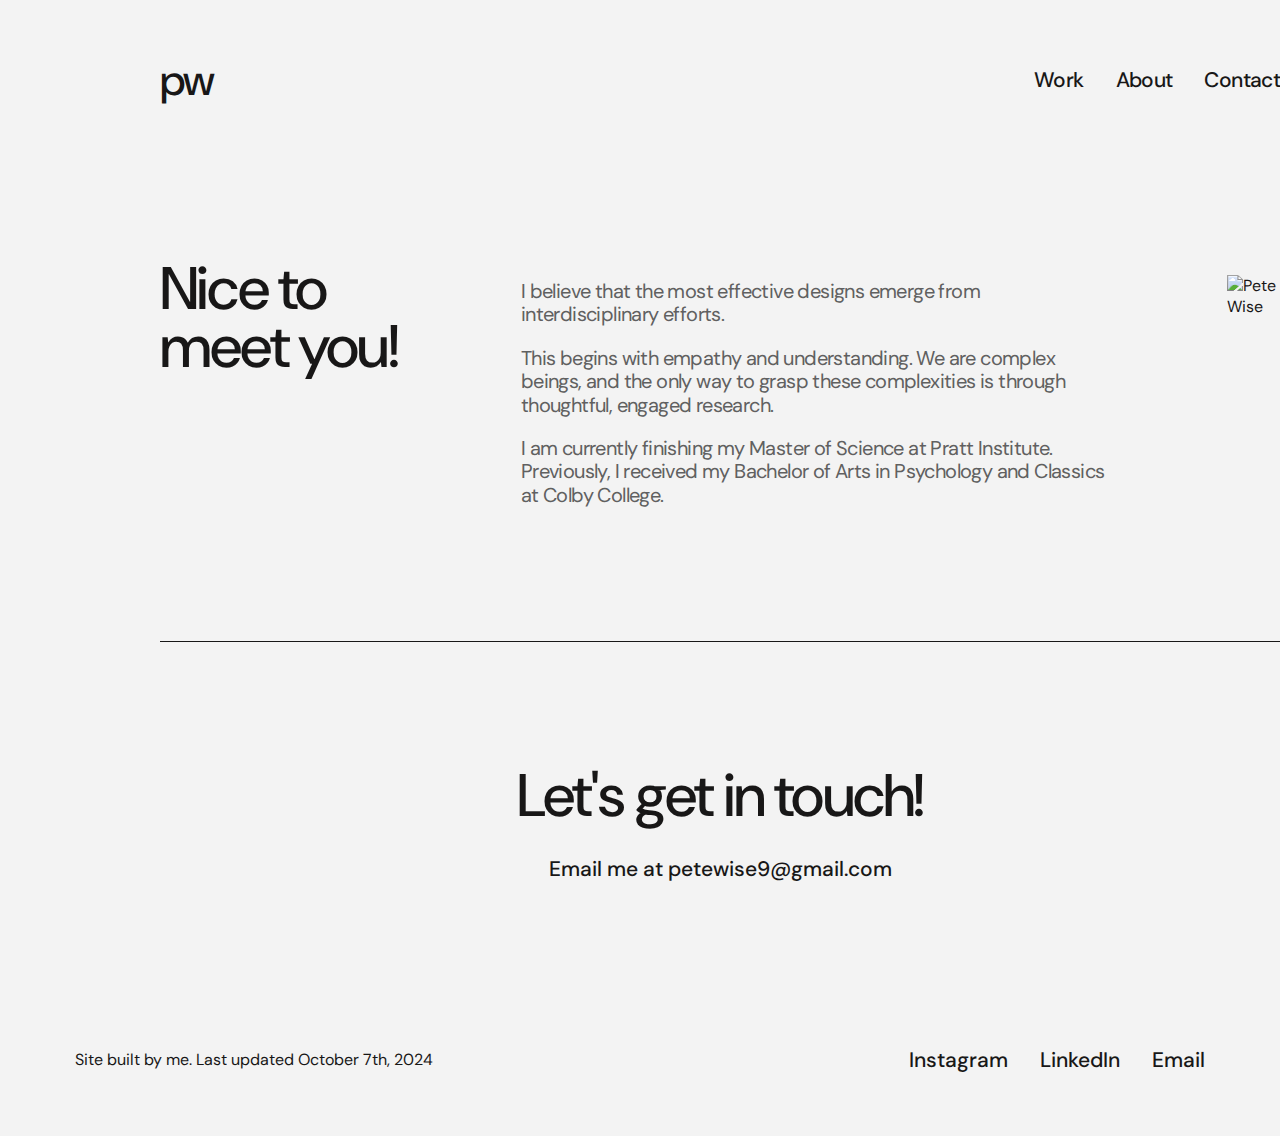
==== about.html @ b3feb7d5 "Portfolio new repo" ====
<!DOCTYPE html>
<html lang="en">
<head>
  	<meta charset="utf-8">
  	<meta name="viewport" content="width=device-width, initial-scale=1.0">
  	<title>About - Pete Wise</title>
  	
  	<link rel="stylesheet"  href="./index.css" />
  	<link rel="stylesheet" href="https://fonts.googleapis.com/css2?family=DM Sans:wght@400;500;700&display=swap" />
  	<link rel="stylesheet" href="https://fonts.googleapis.com/css2?family=Inter:wght@400&display=swap" />
  	
  	
  	
</head>
<body>
  	
  	<div class="container">
    		<nav class="navbar">
      			<div class="logo">
					<a href="index.html">pw</a>
				</div>
      			<ul class="nav-links">
        				<li><a href="index.html">Work</a></li>
        				<li><a href="about.html" class="active">About</a></li>
        				<li><a href="about.html#contact">Contact</a></li>
      			</ul>
    		</nav>
    		<main class="about-content">
      			<section class="about-intro">
        				<h1>Nice to meet you!</h1>
        				<div class="about-text">
          					<p>I believe that the most effective designs emerge from interdisciplinary efforts.</p>
          					<p>This begins with empathy and understanding. We are complex beings, and the only way to grasp these complexities is through thoughtful, engaged research.</p>
          					<p>I am currently finishing my Master of Science at Pratt Institute. Previously, I received my Bachelor of Arts in Psychology and Classics at Colby College.</p>
        				</div>
						<img class="about-image" alt="Pete Wise" src="smile-cropped.png">
      			</section>

			

      			<hr class="separator">

      			<section id="contact" class="contact-section">
        				<h2>Let's get in touch!</h2>
        				<div class="contact-info">
          					<a href="mailto:petewise9@gmail.com" class="email-link">Email me at petewise9@gmail.com</a>
        				</div>
      			</section>
    		</main>

    		
  	</div>
  	<div>
		<footer>
			<div class="footer-content">
				  <p>Site built by me. Last updated October 7th, 2024</p>
				  <div class="social-links">
						<a href="https://www.instagram.com/petewise18/" target="_blank">Instagram</a>
						<a href="https://www.linkedin.com/in/peterwiselinked" target="_blank">LinkedIn</a>
						<a href="mailto:petewise9@gmail.com">Email</a>
				  </div>
			</div>
	  </footer>
	</div>
  	
  	
</body>
</html>
---- index.css ----
.footinfo {
    width: 426px;
    position: relative;
    letter-spacing: -0.03em;
    line-height: 120%;
    font-weight: 500;
    display: inline-block;
    flex-shrink: 0;
}
.name {
    display: flex;
    flex-direction: row;
    align-items: flex-start;
    justify-content: flex-start;
}
.instagram {
    width: 98.2px;
    position: relative;
    letter-spacing: -0.03em;
    line-height: 120%;
    font-weight: 500;
    display: inline-block;
    height: 20px;
    flex-shrink: 0;
}
.email {
    width: 69.4px;
    position: relative;
    letter-spacing: -0.03em;
    line-height: 120%;
    font-weight: 500;
    display: inline-block;
    height: 20px;
    flex-shrink: 0;
}
.sociallinks {
    display: flex;
    flex-direction: row;
    align-items: flex-start;
    justify-content: flex-start;
    gap: 32px;
}
.footer {
    position: absolute;
    top: 2563px;
    left: 0px;
    width: 1440px;
    display: flex;
    flex-direction: row;
    align-items: center;
    justify-content: center;
    padding: 50px;
    box-sizing: border-box;
    gap: 620px;
}
.client-project {
    width: 326.2px;
    position: relative;
    letter-spacing: -0.03em;
    line-height: 121.5%;
    font-weight: 500;
    display: inline-block;
    height: 19px;
    flex-shrink: 0;
}
.lorem-ipsum-dolor {
    width: 356px;
    position: relative;
    letter-spacing: -0.03em;
    line-height: 121.5%;
    display: inline-block;
}
.link {
    width: 326.2px;
    position: relative;
    text-decoration: underline;
    letter-spacing: -0.03em;
    line-height: 121.5%;
    font-weight: 500;
    color: #606060;
    display: inline-block;
    height: 20px;
    flex-shrink: 0;
}
.client-project-parent {
    display: flex;
    flex-direction: column;
    align-items: flex-start;
    justify-content: flex-start;
    gap: 40px;
}
.img-icon {
    width: 640px;
    position: relative;
    height: 364.7px;
    object-fit: cover;
}
.description {
    display: flex;
    flex-direction: row;
    align-items: flex-start;
    justify-content: flex-start;
    gap: 124px;
}
.project-01,
.project-02,
.project-03 {
    width: 1120px;
    display: flex;
    flex-direction: row;
    align-items: flex-start;
    justify-content: space-between;
    cursor: not-allowed;
}
.seperator {
    width: 1116.6px;
    position: relative;
    border-top: 1.5px solid #181717;
    box-sizing: border-box;
    height: 1.5px;
    
}
.body {
    position: absolute;
    top: 757px;
    left: 0px;
    display: flex;
    flex-direction: column;
    align-items: flex-start;
    justify-content: flex-start;
    padding: 0px 160px;
    gap: 114px;
    font-size: 18px;
    font-family: Inter;
}
.hi-im-pete {
    margin: 0;
}
.hi-im-pete-container {
    width: 360px;
    position: relative;
    letter-spacing: -0.03em;
    line-height: 97.2%;
    font-weight: 500;
    display: inline-block;
    height: 244px;
    flex-shrink: 0;
}
.currently-pursuing-a {
    margin: 0;
    font-size: 24px;
}
.product-designer-and-container1 {
    width: 100%;
}
.product-designer-and-container {
    width: 580px;
    position: relative;
    letter-spacing: -0.03em;
    line-height: 117%;
    color: #606060;
    display: flex;
    align-items: center;
    flex-shrink: 0;
    font-size: 32px;
}
.hi-im-pete-parent {
    display: flex;
    flex-direction: row;
    align-items: flex-end;
    justify-content: center;
    gap: 116px;
}
.icon {
    width: 23px;
    position: relative;
    height: 26px;
}
.wrapper {
    display: flex;
    flex-direction: row;
    align-items: flex-end;
    justify-content: flex-start;
}
.frame-parent {
    position: absolute;
    top: 252px;
    left: 0px;
    width: 1440px;
    display: flex;
    flex-direction: column;
    align-items: flex-start;
    justify-content: center;
    padding: 0px 160px;
    box-sizing: border-box;
    gap: 99px;
    font-size: 60px;
}
.pw {
    position: relative;
    letter-spacing: -0.03em;
    line-height: 120%;
    font-weight: 500;
}
.work1 {
    position: absolute;
    top: 0%;
    left: 0%;
    letter-spacing: -0.03em;
    line-height: 120%;
    font-weight: 500;
}
.work {
    width: 49.6px;
    position: relative;
    height: 20px;
}
.about {
    width: 58.5px;
    position: relative;
    height: 20px;
}
.misc {
    position: relative;
    letter-spacing: -0.03em;
    line-height: 120%;
    font-weight: 500;
    color: #000;
}
.contact {
    width: 77.4px;
    position: relative;
    height: 20px;
}
.menu {
    display: flex;
    flex-direction: row;
    align-items: flex-start;
    justify-content: flex-start;
    gap: 32px;
    font-size: 21px;
    color: #181717;
}
.nav {
    width: 1440px;
    display: flex;
    flex-direction: row;
    align-items: center;
    justify-content: center;
    padding: 50px 0px;
    box-sizing: border-box;
    gap: 811px;
}
.navigation-bar {
    display: flex;
    flex-direction: row;
    align-items: center;
    justify-content: flex-start;
}
.top {
    position: absolute;
    top: 0px;
    left: 0px;
    display: flex;
    flex-direction: column;
    align-items: flex-start;
    justify-content: flex-start;
    font-size: 43px;
    color: #000;
}
.portfolio-home-page {
    width: 100%;
    position: relative;
    background-color: #f3f3f3;
    min-height: 100vh;
    overflow-x: hidden;
    text-align: left;
    font-size: 21px;
    color: #181717;
    font-family: 'DM Sans';
}

/* about */


/* General styles */
body {
    font-family: 'DM Sans', sans-serif;
    background-color: #f3f3f3;
    color: #181717;
    margin: 0;
    padding: 0;
    display: flex;
    flex-direction: column;
    min-height: 100vh;
}

.container {
    max-width: 1440px;
    margin: 0 auto;
    padding: 0 160px;
    box-sizing: border-box;
}

/* Navigation */
.navbar {
    display: flex;
    justify-content: space-between;
    align-items: center;
    padding: 50px 0;
}

.navbar a.logo:hover {
    color: #219ebc !important;
    transition: ease .3s !important;
    cursor: pointer !important;
}

/* Additional override for WebKit browsers */

.logo {
    font-size: 43px;
    font-weight: 500;
    letter-spacing: -0.03em;
    text-decoration: none !important;
    color: #181717 !important;
}


.logo:hover {
    color: #219ebc;
    transition: ease .3s;
    cursor: pointer;

}

a:-webkit-any-link {
    color: #181717 !important;  
    text-decoration: none !important;
}

a:-webkit-any-link:hover {
    color: #219ebc !important;
    transition: ease .3s !important;
    cursor: pointer !important;
}

.nav-links {
    display: flex;
    gap: 32px;
    list-style-type: none;
    padding: 0;
}

.nav-links a {
    font-size: 21px;
    font-weight: 500;
    text-decoration: none;
    color: #181717;
    letter-spacing: -0.03em;
}

.nav-links a.active {
    color: #219ebc;
}

/* About page specific styles */
.about-content {
    padding: 100px 0;
}

.about-intro {
    display: flex;
    justify-content: space-between;
    align-items: flex-start;
    gap: 116px;
    margin-bottom: 114px;
}

.about-intro h1 {
    font-size: 60px;
    font-weight: 500;
    letter-spacing: -0.03em;
    line-height: 97.2%;
    margin: 0;
    width: fit-content;
}

.about-text {
    width: 1000px;
    font-size: 20px;
    letter-spacing: -0.03em;
    line-height: 117%;
    color: #606060;
}

.about-image {
    max-width: 25%;
    height: auto;
    margin-top: 15px;
    
}

.separator {
    width: 100%;
    border: none;
    border-top: 1.5px solid #181717;
    margin: 114px 0;
}

.contact-section {
    text-align: center;
}

.contact-section h2 {
    font-size: 60px;
    font-weight: 500;
    letter-spacing: -0.03em;
    margin-bottom: 20px;
}

.icon {
    width: 23px;
    height: 26px;
    margin-bottom: 20px;
}

.contact-info {
    display: flex;
    justify-content: center;
    gap: 32px;
}

.email-link, .resume-link {
    font-size: 21px;
    font-weight: 500;
    text-decoration: none;
    color: #181717;
}

/* Footer */
footer {
    padding: 50px 0;
    margin-top: auto;
    margin-left: 75px;
    margin-right: 75px;
}

.footer-content {
    display: flex;
    justify-content: space-between;
    align-items: center;
}

.social-links {
    display: flex;
    gap: 32px;
}

.social-links a {
    font-size: 21px;
    font-weight: 500;
    text-decoration: none;
    color: #181717;
}

.name {
    color:#219ebc;
}


@media screen and (max-width: 768px) {
    .container {
        padding: 0 20px;
    }

    nav {
        display: flex;
        flex-direction: column;
        align-items: center;
    }
    nav a {
        margin: 5px 0;
    }

    /* Navigation */
    .navbar {
        flex-direction: column;
        gap: 20px;
    }

    .nav-links {
        flex-direction: column;
        align-items: center;
        gap: 15px;
    }

    /* Home page */
    .frame-parent {
        padding: 0 20px;
    }

    .hi-im-pete-parent {
        flex-direction: column;
        align-items: flex-start;
        gap: 30px;
        margin-top: 125px;
    }

    .product-designer-and-container {
        font-size: 24px;
    }

    .body {
        padding: 0 20px;
    }

    .description {
        flex-direction: column;
        gap: 30px;
    }

    .img-icon {
        width: 100%;
        height: auto;
    }


    .project-01,
    .project-02,
    .project-03 {
        width: 100%;
        flex-direction: column;
        gap: 30px;
    }

    .project-01 {
        margin-top: 125px;
    }

    .project-01 .description,
    .project-02 .description {
        flex-direction: column;
        gap: 30px;
    }

    .client-project-parent {
        width: 100%;
    }

    .lorem-ipsum-dolor {
        width: 100%;
    }

    /* About page */
    .about-intro {
        flex-direction: column;
        gap: 30px;
    }

    .about-text {
        width: 100%;
    }

    .about-image {
        max-width: 100%;
        margin-top: 0;
    }

    /* Footer */
    footer {
        margin: 0;
        padding: 30px 20px;
    }

    .footer-content {
        flex-direction: column;
        gap: 20px;
        text-align: center;
    }

    .social-links {
        justify-content: center;
    }
}
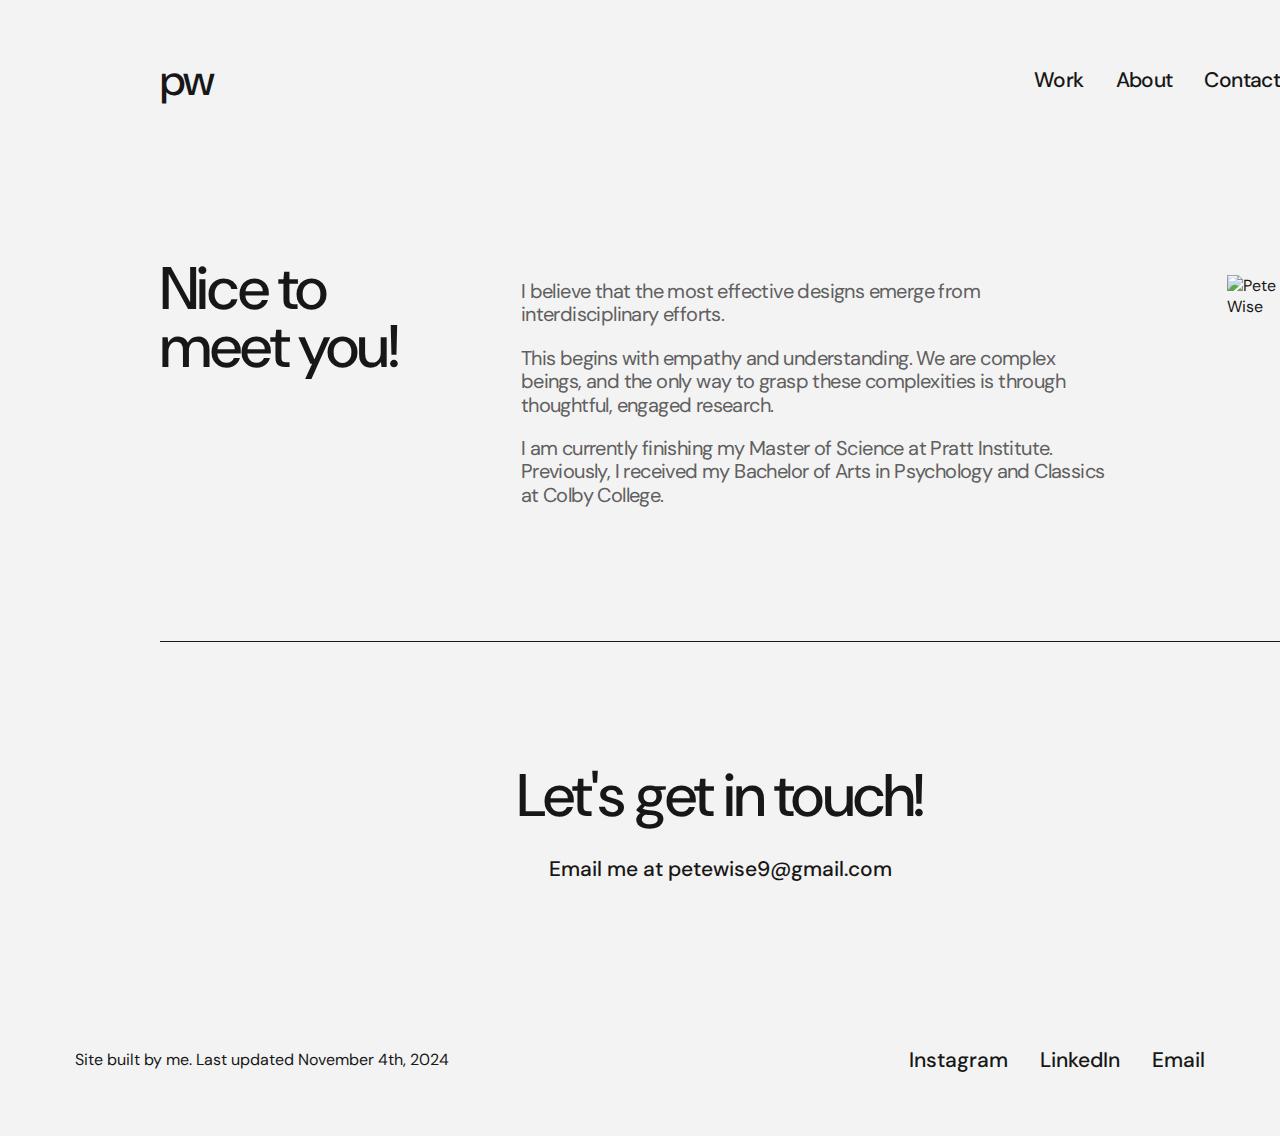
==== commit 22e87769: "added favicon and fixed footer" ====
--- a/about.html
+++ b/about.html
@@ -3,6 +3,7 @@
 <head>
   	<meta charset="utf-8">
   	<meta name="viewport" content="width=device-width, initial-scale=1.0">
+	<link rel="icon" type="image/png" href="favicon-32x32.png">
   	<title>About - Pete Wise</title>
   	
   	<link rel="stylesheet"  href="./index.css" />
@@ -53,7 +54,7 @@
   	<div>
 		<footer>
 			<div class="footer-content">
-				  <p>Site built by me. Last updated October 7th, 2024</p>
+				  <p>Site built by me. Last updated November 4th, 2024</p>
 				  <div class="social-links">
 						<a href="https://www.instagram.com/petewise18/" target="_blank">Instagram</a>
 						<a href="https://www.linkedin.com/in/peterwiselinked" target="_blank">LinkedIn</a>
